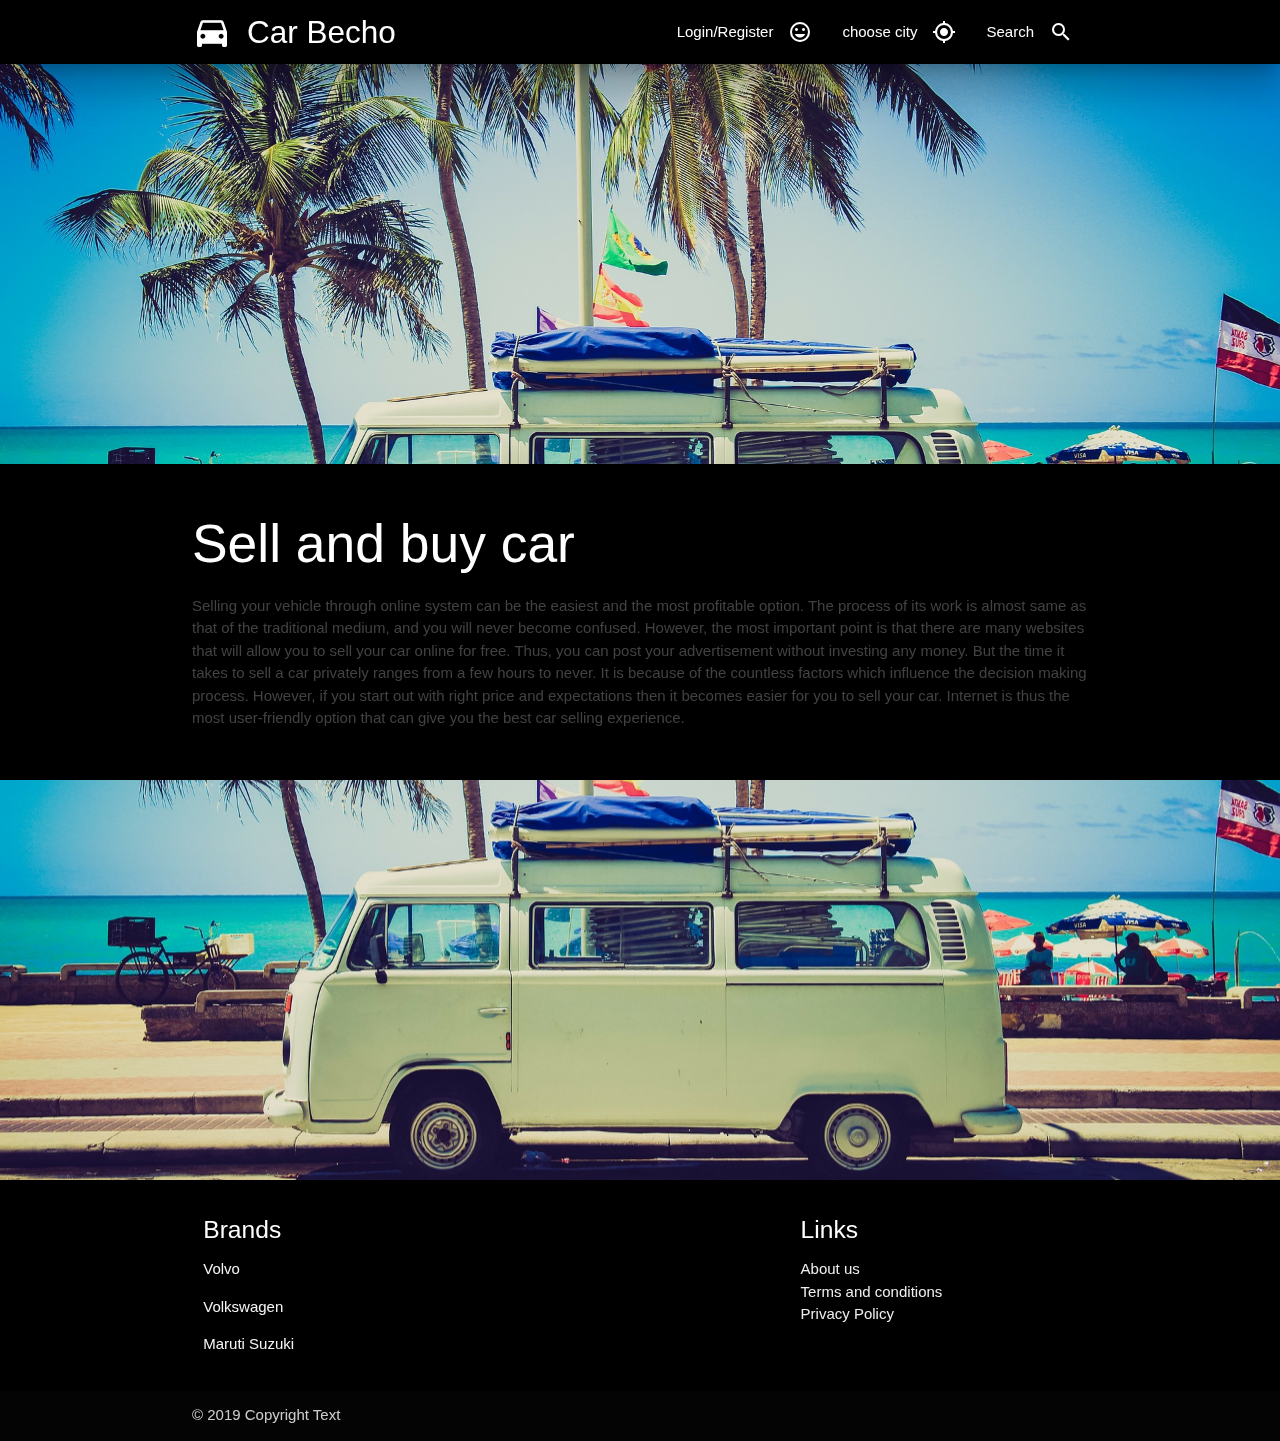
==== index.html @ 95f6b8c4 "v21" ====
<!DOCTYPE html>
<html>
    <head>
      
        <!--Import Google Icon Font-->
        <link href="https://fonts.googleapis.com/icon?family=Material+Icons" rel="stylesheet">
        <!--Import materialize.css-->
        <link type="text/css" rel="stylesheet" href="css/materialize.min.css"  media="screen,projection"/>
        <link type="text/css" rel="stylesheet" href="css/mi.css"/>

        <!--Let browser know website is optimized for mobile-->
        <meta name="viewport" content="width=device-width, initial-scale=1.0"/>
        <style>
            html, body, .block {
                height: 100%;
            }
            nav ul li a:hover, nav ul li a.active {
                background-color: rgba(0,0,0,.10);
            }
            footer {
                padding-left: 0;
            }
    </style>
    </head>

    <body>
        <!------------------Preloader---------------->
        <div class="spinner-wrapper">
            <div class="spinner">
                <div class="rect1"></div>
                <div class="rect2"></div>
                <div class="rect3"></div>
                <div class="rect4"></div>
                <div class="rect5"></div>
            </div>
        </div>
        <!----------------------Navigation Bar------------------------------>
        <div class="navbar-fixed">
            <nav class="nav-color z-depth-5 black">
                <div class="container nav-wrapper">
                    <a href="#!" class="brand-logo"><i class="material-icons" style="font-size: 40px">directions_car</i>Car Becho</a>
                    <a href="#" data-target="mobile-demo" class="sidenav-trigger"><i class="material-icons">menu</i></a>
                    <ul class="right hide-on-med-and-down" id="nav-list">
                        <li data-target="loginModal" class="modal-trigger" id="loginModal-id"><a href="#"><i class="material-icons right">tag_faces</i>Login/Register</a></li>
                        <li data-target="dropdown1" class="dropdown-trigger" id="user-id"><a id="userl" href="#"><i class="material-icons right">person</i></a></li>
                        <li data-target="choose-city" class="modal-trigger" id="city-id"><a id="cityli"><i class="material-icons right">my_location</i>choose city</a></li>
                        <li data-target="search-mod" class="modal-trigger"><a><i class="material-icons right">search</i>Search</a></li>
                    </ul>
                </div>
            </nav>
        </div>
        <ul class="sidenav" id="mobile-demo">
            <li data-target="loginModal" class="modal-trigger" id="loginModal-id"><a href="#"><i class="material-icons right">tag_faces</i>Login/Register</a></li>
            <li data-target="choose-city" class="modal-trigger" id="city-id"><a href="#"><i class="material-icons right">my_location</i>choose city</a></li>
        </ul>
        <!-------Dropdown Structure------------------>
        <ul id='dropdown1' class='dropdown-content'>
            <li><a href="profile.php">My profile</a></li>
            <li><a onclick="logout()">Logout</a></li>
        </ul>
        <!----------------------Modal for login and register-------------------------------->
        <div id="loginModal" class="modal" id="login-modal">
            <div class="modal-content">
                <div class="modal-header">
                    <div class="row col-row" style="height: 440px" id="log-content">
                        <div class="col s12 m5 col-log white-text" id="modal-log-content">
                            <h5>Login</h5>
                            <p>Get access to your Orders, Wishlists and Recommendations</p>
                        </div>
                        <div class="col s12 m6">
                            <div class="row row-log-fields">
                                <form class="col s12" id="login-form" method="post" action="php/login.php">
                                    <div class="input-field col s12">
                                        <input id="username" type="text" class="validate" name="username" required>
                                        <label for="username">Username</label>
                                    </div>
                                    <div class="input-field col s12">
                                        <input id="password" type="password" class="validate" name="password" required>
                                        <label for="password">Password</label>
                                    </div>
                                    <div class="input-field col s12">
                                        <button class="btn waves-effect waves-light orange" style="width: 100%">Submit</button>
                                    </div>
                                    <div class="input-field col s12 ">
                                        <a class="waves-effect waves-light white blue-text btn" style="width: 100%" id="register">New to site? Sign up</a>
                                    </div>
                                </form>
                            </div>  
                        </div>
                    </div>
                    <!-------register------------>
                    <div class="row col-row" style="height: 450px" id="reg-content">
                        <div class="col s12 m5 col-log white-text" id="modal-log-content">
                            <h5>Signup</h5>
                            <p>We don not share your personal details with anyone.</p>
                            <a class="white-text" style="font-size: 10px"><p class="aluser">Already a user?Click here!</p></a>
                        </div>
                        <div class="col s12 m6">
                            <div class="row row-log-fields">
                                <form class="col s12" id="register-form" method="post" action="php/register.php">
                                    <div class="input-field col s12">
                                        <input id="uname" type="text" class="validate" name="uname">
                                        <label for="uname">Username</label>
                                    </div>
                                    <div class="input-field col s12">
                                        <input id="pass" type="password" class="validate" name="pass">
                                        <label for="pass">Password</label>
                                    </div>
                                    <div class="input-field col s12">
                                        <input id="name" type="text" class="validate" name="name">
                                        <label for="name">Name</label>
                                    </div>
                                    <div class="input-field col s12">
                                        <input id="email" type="email" class="validate" name="email">
                                        <label for="email">Email</label>
                                    </div>
                                    <div class="input-field col s12">
                                        <button class="btn waves-effect waves-light orange" type="submit" name="action" style="width: 100%">Submit</button>
                                    </div>
                                    <div class="input-field col s12 show-on-medium-and-down">
                                        <a class="black-text" style="font-size: 10px"><p class="aluser">Already a user?Click here!</p></a>
                                    </div>
                                </form>
                            </div>  
                        </div>
                    </div>
                </div>
            </div>
        </div>
        <!----------------------Citymodal--------------------------------------->
        <div id="choose-city" class="modal">
            <div class="modal-content">
                <div class="row city-cards">
                    <div class="col s12 m4 city1" id="city1">
                        <div class="card-panel black" style="margin-top: 20px;margin-left: 40px">
                            <span class="white-text">Mumbai</span>
                        </div>
                    </div>
                    <div class="col s12 m4 city1" id="city1">
                        <div class="card-panel black" style="margin-top: 20px;margin-left: 20px">
                            <span class="white-text">Chennai</span>
                        </div>
                    </div>
                    <div class="col s12 m4 city1" id="city1">
                        <div class="card-panel black" style="margin-top: 20px;margin-left: 20px">
                            <span class="white-text">Kolkata</span>
                        </div>
                    </div>
                    <div class="col s12 m4 city1" id="city1">
                        <div class="card-panel black" style="margin-top: 20px;margin-left: 20px">
                            <span class="white-text">Delhi</span>
                        </div>
                    </div>
                </div>
            </div>
        </div>

        <!----------------------Search Modal--------------------------------->
        <div id="search-mod" class="modal transparent search-modal" >
            <div class="modal-content">
                <div class="row">
                    <nav>
                        <div class="nav-wrapper blue">
                            <form>
                                <div class="input-field">
                                    <input id="searchf" type="search" required>
                                    <label class="label-icon" for="searchf"><i class="material-icons">search</i></label>
                                    <i class="material-icons">close</i>
                                    <div class="collection" id="search-results">
                                        
                                    </div>
                                </div>
                            </form>
                        </div>
                    </nav>
                </div>
            </div>
        </div>

        <!----------------------Parallax Container------------------------------>
        <div class="parallax-container">
            <div class="parallax">
                <img class="parallax-img" src="img/back3.jpg" >
            </div>
        </div>
        <div class="section nav-color black">
            <div class="row container">
                <h2 class="header white-text">Sell and buy car</h2>
                <p class="grey-text text-darken-3 lighten-3">Selling your vehicle through online system can be the easiest and the most profitable option. The process of its work is almost same as that of the traditional medium, and you will never become confused. However, the most important point is that there are many websites that will allow you to sell your car online for free. Thus, you can post your advertisement without investing any money. But the time it takes to sell a car privately ranges from a few hours to never. It is because of the countless factors which influence the decision making process. However, if you start out with right price and expectations then it becomes easier for you to sell your car. Internet is thus the most user-friendly option that can give you the best car selling experience.</p>

            </div>
        </div>
        <div class="parallax-container">
            <div class="parallax"><img class="parallax-img" src="img/back3.jpg"></div>
        </div>
        
        <!--------------------------Footer------------------------------------>
        <footer class="page-footer black">
            <div class="container">
                <div class="row">
                    <div class="col l6 s12">
                        <h5 class="white-text">Brands</h5>
                        <p class="grey-text text-lighten-4">Volvo</p>
                        <p class="grey-text text-lighten-4">Volkswagen</p>
                        <p class="grey-text text-lighten-4">Maruti Suzuki</p>
                    </div>
                    <div class="col l4 offset-l2 s12">
                        <h5 class="white-text">Links</h5>
                        <ul>
                            <li><a class="grey-text text-lighten-3" href="#!">About us</a></li>
                            <li><a class="grey-text text-lighten-3" href="#!">Terms and conditions</a></li>
                            <li><a class="grey-text text-lighten-3" href="#!">Privacy Policy</a></li>
                        </ul>
                    </div>
                </div>
            </div>
            <div class="footer-copyright">
                <div class="container">
                    © 2019 Copyright Text
                    <a class="grey-text text-lighten-4 right" href="#!"></a>
                </div>
            </div>
        </footer>
        
        <!--JavaScript at end of body for optimized loading-->
        <script type="text/javascript" src="https://code.jquery.com/jquery-3.3.1.js"></script>
        <script type="text/javascript" src="js/materialize.min.js"></script>
        <script type="text/javascript" src="js/mi.js"></script>
        <script type="text/javascript" src="js/jquery.cookie.js"></script>
        <script>

            function search(va){
                var xhttp = new XMLHttpRequest();
                xhttp.onreadystatechange = function() {
                    if (this.readyState == 4 && this.status == 200) {
                        //document.getElementById("demo").innerHTML = this.responseText;
                        console.log("hi"+this.responseText);
                        $("#search-results").empty();
                        $("#search-results").prepend(this.responseText);
                    }
                };
                xhttp.open("GET", "search.php?q="+va, true);
                xhttp.send();
            }
            //logout function
            function logout(){
                $.removeCookie('username', { path: '/' });
                $("#user-id").hide();
                $("#loginModal-id").show();
                $("#userl").empty();
                M.toast({html: 'Logged out', classes: 'rounded toast-mod'});
            }
            //login function
            $(document).ready(function() {
                //console.log("username : "+ $.cookie("username"));

                //search-field keypress event
                $("#searchf").keyup(function(){
                    var q = $("#searchf").val();
                    console.log("keypress event fired"+ $("#searchf").val());
                    search(q);
                });

                $('.aluser').on('click',function(){
                    console.log("cliock");
                    $('#reg-content').hide();
                    $('#log-content').show();
                    
                });

                if (document.cookie.indexOf('city') == -1 ) {
                    console.log("empty");
                }else{
                    $('#cityli').empty();
                    $('#cityli').prepend("<i class='material-icons right'>my_location</i>" +$.cookie("city"));
                }

                //city card on click listener
                $(".city1").click(function(){
                    var cname = $(this).text().trim();
                    if (cname==="Mumbai") {
                        console.log("m");
                        $.cookie("city", cname , { path : '/' });
                        $('#cityli').empty();
                        $('#cityli').prepend("<i class='material-icons right'>my_location</i>" +cname);
                    }else if(cname==="Chennai"){
                        console.log("ch");
                        $.cookie("city", cname , { path : '/' });
                        $('#cityli').empty();
                        $('#cityli').prepend("<i class='material-icons right'>my_location</i>" +cname);
                    }else if(cname==="Kolkata"){
                        console.log("ko");
                        $.cookie("city", cname , { path : '/' });
                        $('#cityli').empty();
                        $('#cityli').prepend("<i class='material-icons right'>my_location</i>" +cname);
                    }else if(cname==="Delhi"){
                        console.log("del");
                        $.cookie("city", cname , { path : '/' });
                        $('#cityli').empty();
                        $('#cityli').prepend("<i class='material-icons right'>my_location</i>" +cname);
                    }else{
                        //console.log("fuck");
                    }
                    $('.modal').modal('close');
                });
                //login function
                function login(){
                    if (document.cookie.indexOf('username') == -1 ) {
                        //console.log("empty");
                        $("#user-id").hide();
                    }else{
                        $("#loginModal-id").hide();
                        $("#user-id").show();
                        $("#userl").prepend($.cookie("username"));
                    }
                }
                login();

                //Preloader
                $(window).on("load", function() {
                    preloaderFadeOutTime = 1000;
                    function hidePreloader() {
                        var preloader = $('.spinner-wrapper');
                        preloader.fadeOut(preloaderFadeOutTime);
                    }
                    hidePreloader();
                });

                //ajax login form submit
                $('#login-form').submit(function (e) {
                    e.preventDefault();

                    $.ajax({
                        type: $('#login-form').attr('method'),
                        url: $('#login-form').attr('action'),
                        data: $('#login-form').serialize(),
                        success: function (data) {
                            //console.log('Submission was successful.');
                            //console.log(data);
                            if(data==="found"){
                                $("#loginModal-id").hide();
                                $("#user-id").show();
                                M.toast({html: 'Login successfully', classes: 'rounded toast-mod'});
                                //$("#userl").prepend($.cookie("username"));
                                login();
                                $('.modal').modal('close');
                            }else{
                                M.toast({html: 'Invalid username or passwords', classes: 'rounded toast-mod'});
                            }
                        },
                        error: function (data) {
                            console.log('An error occurred.');
                            console.log(data);
                        },
                    });
                });

                //ajax register form submit
                $('#register-form').submit(function (e) {
                    e.preventDefault();

                    $.ajax({
                        type: $('#register-form').attr('method'),
                        url: $('#register-form').attr('action'),
                        data: $('#register-form').serialize(),
                        success: function (data) {
                            //console.log('Submission was successful.');
                            //console.log(data);
                            if(data==="done"){
                                M.toast({html: 'Registered successfully', classes: 'rounded toast-mod'});
                                M.toast({html: 'Login to continue...', classes: 'rounded toast-mod'});
                                $('#reg-content').hide();
                                $('#log-content').show();
                            }else{
                                alert("Try again later...!");
                                $('.modal').modal().close();
                            }
                        },
                        error: function (data) {
                            console.log('An error occurred.');
                            console.log(data);
                        },
                    });
                });
            });

        </script>
    </body>
</html>
---- css/mi.css ----
.parallax-container{
	height: 400px !important;
}

#overl{
	background: rgba(15, 19, 19, 0.6) !important;
}
.city-cards{
	margin-top: : 20px !important;
}

@media screen and (max-width: 480px){
	.modal{
	    width:70% !important;
	    height: 80% !important;
	    margin:0 auto;
	}
}

.modal{
    width:55% !important;
    height: 60% !important;
    margin:0 auto;
    /*add what you want here*/
}
.search-modal{
	height: 40% !important;
}

.parallax-img{
	width: 20%;
}

.modal-content{
	padding: 0px !important;
}

.col-log{
	background: #007bff;
	padding-left: 20px !important;
	padding-top: 30px !important;
	height: 100% !important;
}

.col-row{
	margin-bottom: 0px !important;
	height: 100%;
}

.row-log-fields{
	padding-top: 30px !important;
	padding-left: 10px !important;
}

.input-field label {
	color: grey;
}

.input-field input:focus + label {
	color: grey !important;
}

.input-field input:focus {
	border-bottom: 1px solid #64b5f6 !important;
	box-shadow: 0 1px 0 0 #64b5f6 !important;
}

<<<<<<< HEAD
#choose-city{

	background: transparent;
}
.img_size{
	width: 130px;
	height: 170px;

=======
@media screen and (max-width: 600px) {
	#modal-log-content{
		display: none;
	}
}

.spinner {
	position: absolute;
	top: 48%;
	left: 48%;
	width: 50px;
	height: 40px;
	text-align: center;
	font-size: 10px;
}

.spinner > div {
	background-color: #333;
	height: 100%;
	width: 6px;
	display: inline-block;

	-webkit-animation: sk-stretchdelay 1.2s infinite ease-in-out;
	animation: sk-stretchdelay 1.2s infinite ease-in-out;
}

.spinner .rect2 {
	-webkit-animation-delay: -1.1s;
	animation-delay: -1.1s;
}

.spinner .rect3 {
	-webkit-animation-delay: -1.0s;
	animation-delay: -1.0s;
}

.spinner .rect4 {
	-webkit-animation-delay: -0.9s;
	animation-delay: -0.9s;
}

.spinner .rect5 {
	-webkit-animation-delay: -0.8s;
	animation-delay: -0.8s;
}

@-webkit-keyframes sk-stretchdelay {
	0%, 40%, 100% { -webkit-transform: scaleY(0.4) }  
	20% { -webkit-transform: scaleY(1.0) }
}

@keyframes sk-stretchdelay {
	0%, 40%, 100% { 
		transform: scaleY(0.4);
		-webkit-transform: scaleY(0.4);
	}  20% { 
		transform: scaleY(1.0);
		-webkit-transform: scaleY(1.0);
	}
}

.spinner-wrapper {
	position: fixed;
	top: 0;
	left: 0;
	right: 0;
	bottom: 0;
	background-color: #ffffff;
	z-index: 999999;
}

.toast-mod{
	background: black !important;
>>>>>>> db342decac1a6033e445a4296ee695070d4d5871
}
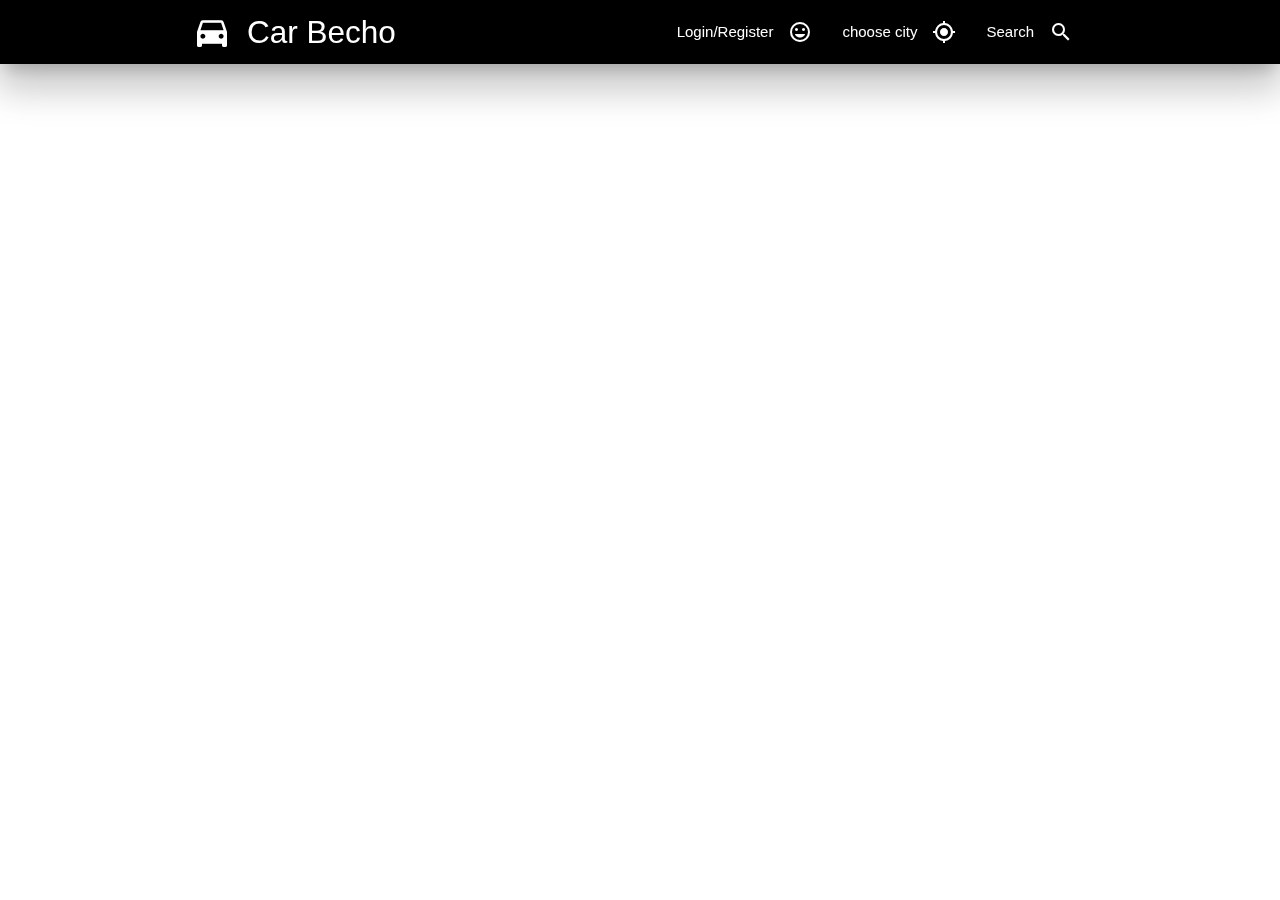
==== commit d60b189c: "Merge branch 'master' of https://github.com/nidhip24/project" ====
--- a/index.html
+++ b/index.html
@@ -128,9 +128,30 @@
             </div>
         </div>
         <!----------------------Citymodal--------------------------------------->
-        <div id="choose-city" class="modal">
+        <div id="choose-city" class="modal transparent">
             <div class="modal-content">
                 <div class="row city-cards">
+<<<<<<< HEAD
+
+                     <div class="col s12 m3 city1" value="Mumbai">
+                        <div class="card-panel transparent" style="padding: 0px;margin: 0px">
+                            <img src="img\Mum.PNG" class="img_size">
+                        </div>
+                    </div>
+                    <div class="col s12 m3 city1" id="c1" value="Chennai">
+                        <div class="card-panel transparent" style="padding: 0px;margin: 0px">
+                            <img src="img\chennai.PNG" class="img_size">
+                        </div>
+                    </div>
+                    <div class="col s12 m3 city1" value="Kolkata">
+                        <div class="card-panel transparent" style="padding: 0px;margin: 0px">
+                            <img src="img\kol.PNG" class="img_size">
+                        </div>
+                    </div>
+                    <div class="col s12 m3 city1" value="Delhi">
+                        <div class="card-panel transparent" style="padding: 0px;margin: 0px">
+                            <img src="img\Delhi.PNG" class="img_size">
+=======
                     <div class="col s12 m4 city1" id="city1">
                         <div class="card-panel black" style="margin-top: 20px;margin-left: 40px">
                             <span class="white-text">Mumbai</span>
@@ -149,8 +170,10 @@
                     <div class="col s12 m4 city1" id="city1">
                         <div class="card-panel black" style="margin-top: 20px;margin-left: 20px">
                             <span class="white-text">Delhi</span>
-                        </div>
-                    </div>
+>>>>>>> bc0d5b685b3715d924cd79c119b601087c968abc
+                        </div>
+                    </div>
+
                 </div>
             </div>
         </div>
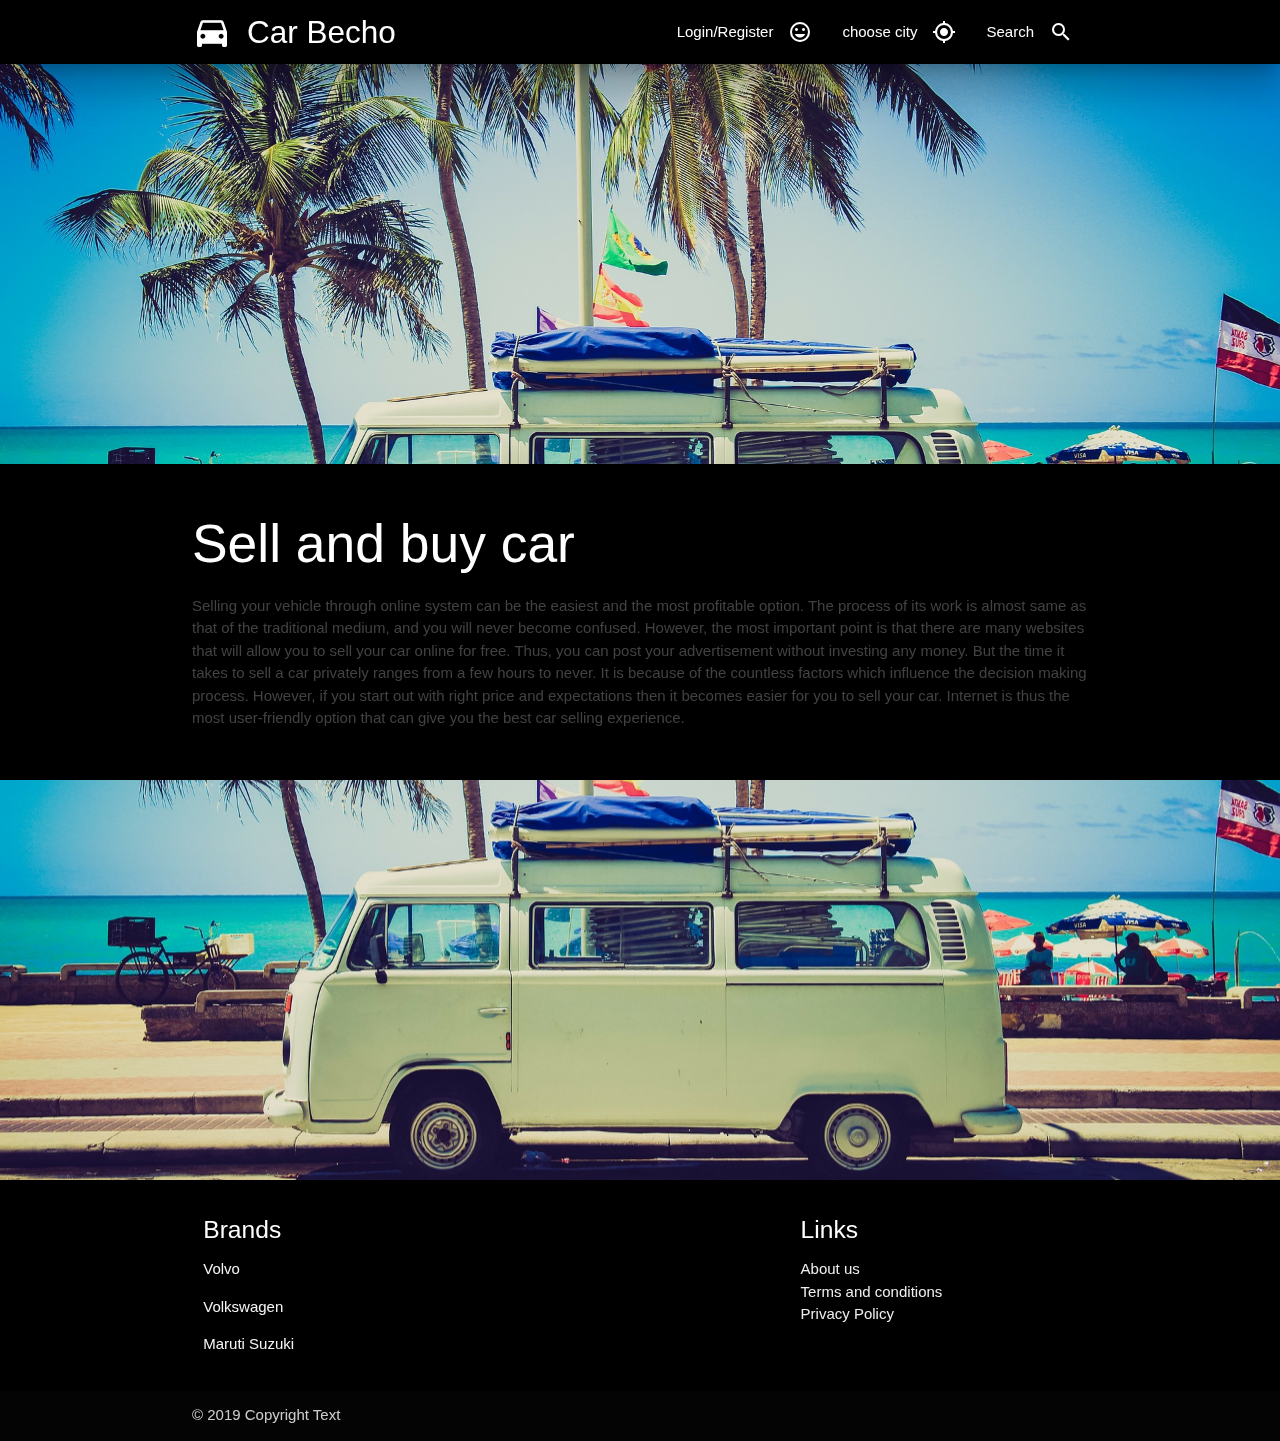
==== commit 188b3066: "bugs fixed and updated sql ...." ====
--- a/index.html
+++ b/index.html
@@ -13,6 +13,7 @@
         <style>
             html, body, .block {
                 height: 100%;
+                
             }
             nav ul li a:hover, nav ul li a.active {
                 background-color: rgba(0,0,0,.10);
@@ -127,53 +128,30 @@
                 </div>
             </div>
         </div>
-        <!----------------------Citymodal--------------------------------------->
+        <!----------------------City modal--------------------------------------->
         <div id="choose-city" class="modal transparent">
             <div class="modal-content">
                 <div class="row city-cards">
-<<<<<<< HEAD
-
                      <div class="col s12 m3 city1" value="Mumbai">
                         <div class="card-panel transparent" style="padding: 0px;margin: 0px">
-                            <img src="img\Mum.PNG" class="img_size">
+                            <img src="img\Mum.PNG" class="img_size"><p hidden="trur">Mumbai</p>
                         </div>
                     </div>
                     <div class="col s12 m3 city1" id="c1" value="Chennai">
                         <div class="card-panel transparent" style="padding: 0px;margin: 0px">
-                            <img src="img\chennai.PNG" class="img_size">
+                            <img src="img\chennai.PNG" class="img_size"><p hidden="trur">Chennai</p>
                         </div>
                     </div>
                     <div class="col s12 m3 city1" value="Kolkata">
                         <div class="card-panel transparent" style="padding: 0px;margin: 0px">
-                            <img src="img\kol.PNG" class="img_size">
+                            <img src="img\kol.PNG" class="img_size"><p hidden="trur">Kolkata</p>
                         </div>
                     </div>
                     <div class="col s12 m3 city1" value="Delhi">
                         <div class="card-panel transparent" style="padding: 0px;margin: 0px">
-                            <img src="img\Delhi.PNG" class="img_size">
-=======
-                    <div class="col s12 m4 city1" id="city1">
-                        <div class="card-panel black" style="margin-top: 20px;margin-left: 40px">
-                            <span class="white-text">Mumbai</span>
-                        </div>
-                    </div>
-                    <div class="col s12 m4 city1" id="city1">
-                        <div class="card-panel black" style="margin-top: 20px;margin-left: 20px">
-                            <span class="white-text">Chennai</span>
-                        </div>
-                    </div>
-                    <div class="col s12 m4 city1" id="city1">
-                        <div class="card-panel black" style="margin-top: 20px;margin-left: 20px">
-                            <span class="white-text">Kolkata</span>
-                        </div>
-                    </div>
-                    <div class="col s12 m4 city1" id="city1">
-                        <div class="card-panel black" style="margin-top: 20px;margin-left: 20px">
-                            <span class="white-text">Delhi</span>
->>>>>>> bc0d5b685b3715d924cd79c119b601087c968abc
-                        </div>
-                    </div>
-
+                            <img src="img\Delhi.PNG" class="img_size"><p hidden="trur">Delhi</p>
+                        </div>
+                    </div>
                 </div>
             </div>
         </div>
@@ -186,10 +164,10 @@
                         <div class="nav-wrapper blue">
                             <form>
                                 <div class="input-field">
-                                    <input id="searchf" type="search" required>
-                                    <label class="label-icon" for="searchf"><i class="material-icons">search</i></label>
+                                    <input id="searchf" type="search" required style="margin: 0px">
+                                    <label class="label-icon" for="searchf" id="closemodal"><i class="material-icons" >search</i></label>
                                     <i class="material-icons">close</i>
-                                    <div class="collection" id="search-results">
+                                    <div class="collection" id="search-results" style="margin: 0px">
                                         
                                     </div>
                                 </div>
@@ -253,17 +231,24 @@
         <script>
 
             function search(va){
-                var xhttp = new XMLHttpRequest();
-                xhttp.onreadystatechange = function() {
-                    if (this.readyState == 4 && this.status == 200) {
-                        //document.getElementById("demo").innerHTML = this.responseText;
-                        console.log("hi"+this.responseText);
-                        $("#search-results").empty();
-                        $("#search-results").prepend(this.responseText);
-                    }
-                };
-                xhttp.open("GET", "search.php?q="+va, true);
-                xhttp.send();
+                // var xhttp = new XMLHttpRequest();
+                // xhttp.onreadystatechange = function() {
+                //     if (this.readyState == 4 && this.status == 200) {
+                //         //document.getElementById("demo").innerHTML = this.responseText;
+                //         console.log("hi"+this.responseText);
+                //         $("#search-results").empty();
+                //         $("#search-results").prepend(this.responseText);
+                //     }
+                // };
+                // xhttp.open("GET", "search.php?q="+va, true);
+                // xhttp.send();
+                $.getJSON("search.php?q="+va, function(data){
+                    $("#search-results").empty();
+                    $.each(data, function () {
+                        $("#search-results").prepend("<a href='showproduct.php?id="+this.id+"'class='collection-item black-text'>"+ this.modelname +"</a>");
+                        //console.log(value);
+                    });
+                });
             }
             //logout function
             function logout(){
@@ -284,6 +269,12 @@
                     search(q);
                 });
 
+                //close modal on click
+                $('#closemodal').on('click',function(){
+                    console.log("close");
+                    $('.modal').modal('close');                   
+                });
+
                 $('.aluser').on('click',function(){
                     console.log("cliock");
                     $('#reg-content').hide();
@@ -301,7 +292,7 @@
                 //city card on click listener
                 $(".city1").click(function(){
                     var cname = $(this).text().trim();
-                    if (cname==="Mumbai") {
+                    if (cname.indexOf("Mumbai") != -1 ){
                         console.log("m");
                         $.cookie("city", cname , { path : '/' });
                         $('#cityli').empty();
@@ -322,8 +313,9 @@
                         $('#cityli').empty();
                         $('#cityli').prepend("<i class='material-icons right'>my_location</i>" +cname);
                     }else{
-                        //console.log("fuck");
+                        console.log("fuck");
                     }
+                    console.log("fuck");
                     $('.modal').modal('close');
                 });
                 //login function
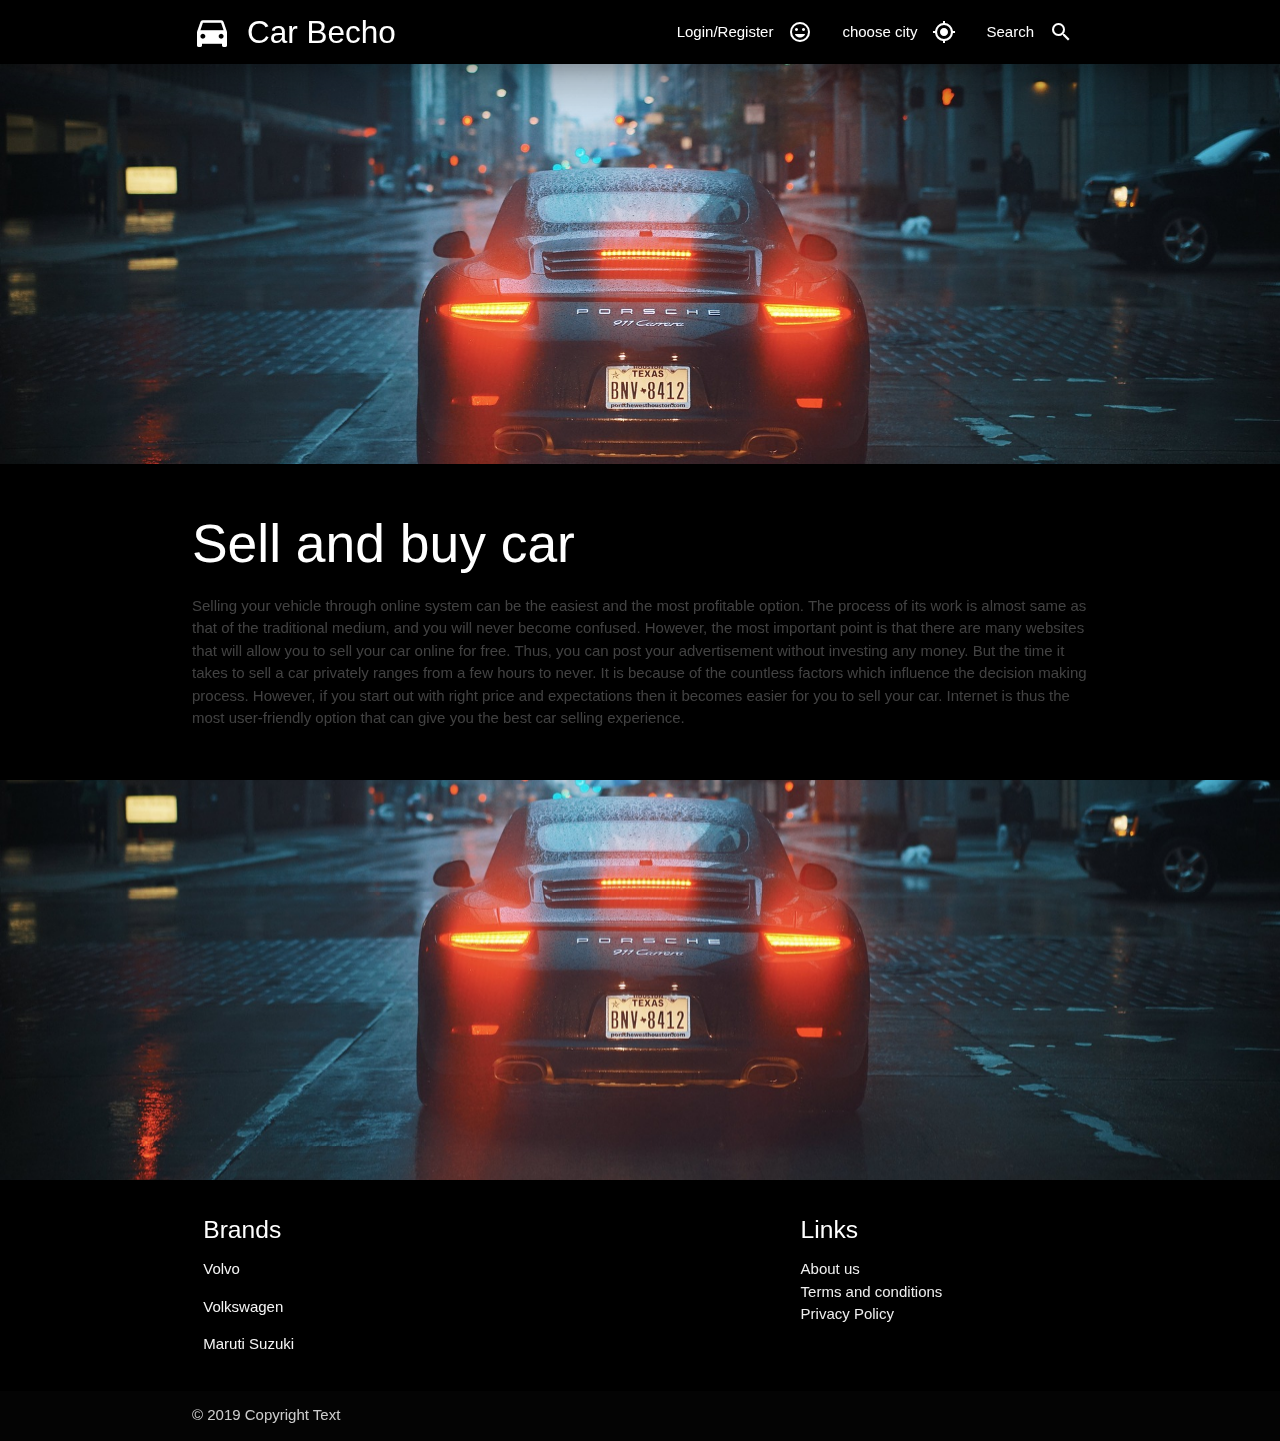
==== commit 798d9fb1: "added cards for search" ====
--- a/index.html
+++ b/index.html
@@ -181,7 +181,7 @@
         <!----------------------Parallax Container------------------------------>
         <div class="parallax-container">
             <div class="parallax">
-                <img class="parallax-img" src="img/back3.jpg" >
+                <img class="parallax-img" src="img/backk.jpg" >
             </div>
         </div>
         <div class="section nav-color black">
@@ -192,7 +192,7 @@
             </div>
         </div>
         <div class="parallax-container">
-            <div class="parallax"><img class="parallax-img" src="img/back3.jpg"></div>
+            <div class="parallax"><img class="parallax-img" src="img/backk.jpg"></div>
         </div>
         
         <!--------------------------Footer------------------------------------>
@@ -245,7 +245,11 @@
                 $.getJSON("search.php?q="+va, function(data){
                     $("#search-results").empty();
                     $.each(data, function () {
-                        $("#search-results").prepend("<a href='showproduct.php?id="+this.id+"'class='collection-item black-text'>"+ this.modelname +"</a>");
+                        if(this.modelname != '-1' && this.id != '-1'){
+                            $("#search-results").prepend("<a href='showproduct.php?id="+this.id+"' class='collection-item black-text'>"+ this.modelname +"</a>");
+                        }else{
+                            $("#search-results").prepend("<a class='collection-item black-text'>No suggestions</a>");
+                        }
                         //console.log(value);
                     });
                 });
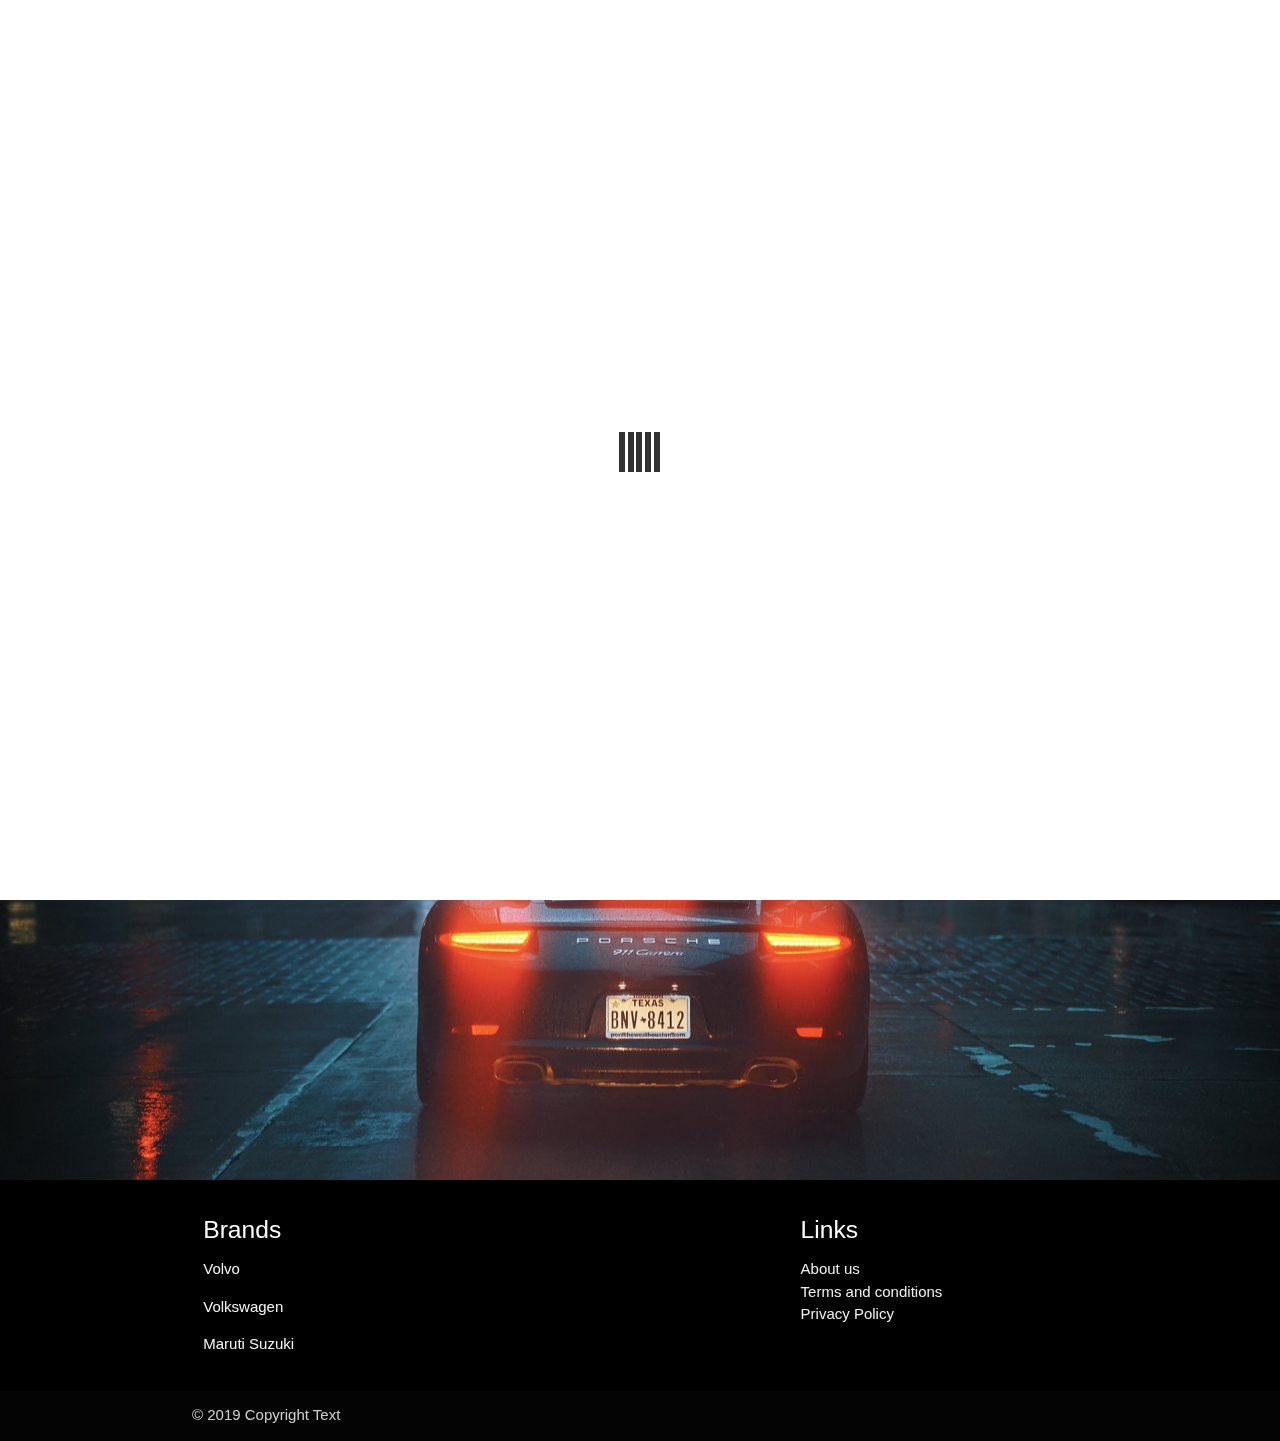
==== commit 63219cbc: "done" ====
--- a/index.html
+++ b/index.html
@@ -39,7 +39,7 @@
         <div class="navbar-fixed">
             <nav class="nav-color z-depth-5 black">
                 <div class="container nav-wrapper">
-                    <a href="#!" class="brand-logo"><i class="material-icons" style="font-size: 40px">directions_car</i>Car Becho</a>
+                    <a href="index.html" class="brand-logo"><i class="material-icons" style="font-size: 40px">directions_car</i>Car Becho</a>
                     <a href="#" data-target="mobile-demo" class="sidenav-trigger"><i class="material-icons">menu</i></a>
                     <ul class="right hide-on-med-and-down" id="nav-list">
                         <li data-target="loginModal" class="modal-trigger" id="loginModal-id"><a href="#"><i class="material-icons right">tag_faces</i>Login/Register</a></li>
@@ -57,6 +57,7 @@
         <!-------Dropdown Structure------------------>
         <ul id='dropdown1' class='dropdown-content'>
             <li><a href="profile.php">My profile</a></li>
+            <li><a data-target="car-mod" class="modal-trigger">Add car</a></li>
             <li><a onclick="logout()">Logout</a></li>
         </ul>
         <!----------------------Modal for login and register-------------------------------->
@@ -162,7 +163,7 @@
                 <div class="row">
                     <nav>
                         <div class="nav-wrapper blue">
-                            <form>
+                            <form autocomplete="off">
                                 <div class="input-field">
                                     <input id="searchf" type="search" required style="margin: 0px">
                                     <label class="label-icon" for="searchf" id="closemodal"><i class="material-icons" >search</i></label>
@@ -174,6 +175,69 @@
                             </form>
                         </div>
                     </nav>
+                </div>
+            </div>
+        </div>
+
+        <!----------------------Add car data modal------------------------------>
+        <div id="car-mod" class="modal " >
+            <div class="modal-content" style="margin : 10px">
+                <div class="row">
+                    <h4>Add car details</h4>
+                    <form class="col s12" id="car-detail-form" method="post" action="php/addcar.php" enctype = "multipart/form-data">
+                        <div class="input-field col s6">
+                            <input id="company" type="text" class="validate" name="company">
+                            <label for="company">Company</label>
+                        </div>
+                        <div class="input-field col s6">
+                            <input id="model" type="text" class="validate" name="model">
+                            <label for="model">Model</label>
+                        </div>
+                        <div class="input-field col s3">
+                            <input id="fuel" type="text" class="validate" name="fuel">
+                            <label for="fuel">Fuel type</label>
+                        </div>
+                        <div class="input-field col s3">
+                            <input id="kms" type="text" class="validate" name="kilom">
+                            <label for="kms">KMs</label>
+                        </div>
+                        <div class="input-field col s3">
+                            <input id="year" type="text" class="validate" name="year">
+                            <label for="year">Year</label>
+                        </div>
+                        <div class="input-field col s3">
+                                <div class="btn">
+                                    <span>File</span>
+                                    <input type="file" name="images">
+                                </div>
+                                <div class="file-path-wrapper">
+                                    <input class="file-path validate" type="text">
+                                </div>
+                        </div>
+                        <div class="input-field col s6">
+                            <input id="state" type="text" class="validate" name="state">
+                            <label for="state">State</label>
+                        </div>
+                        <div class="input-field col s6">
+                            <input id="city" type="text" class="validate" name="city">
+                            <label for="city">City</label>
+                        </div>
+                        <div class="input-field col s12">
+                            <input id="detail" type="text" class="validate" name="detail">
+                            <label for="detail">Detail</label>
+                        </div>
+                        <div class="input-field col s6">
+                            <input id="pno" type="text" class="validate" name="pno">
+                            <label for="pno">Phone number</label>
+                        </div>
+                        <div class="input-field col s6">
+                            <input id="price" type="text" class="validate" name="price">
+                            <label for="price">Price</label>
+                        </div>
+                        <div class="input-field col s3">
+                            <button class="btn waves-effect waves-light orange" type="submit" name="action" style="width: 100%">Submit</button>
+                        </div>
+                    </form>
                 </div>
             </div>
         </div>
@@ -208,7 +272,7 @@
                     <div class="col l4 offset-l2 s12">
                         <h5 class="white-text">Links</h5>
                         <ul>
-                            <li><a class="grey-text text-lighten-3" href="#!">About us</a></li>
+                            <li><a class="grey-text text-lighten-3" href="about.php">About us</a></li>
                             <li><a class="grey-text text-lighten-3" href="#!">Terms and conditions</a></li>
                             <li><a class="grey-text text-lighten-3" href="#!">Privacy Policy</a></li>
                         </ul>
@@ -242,6 +306,7 @@
                 // };
                 // xhttp.open("GET", "search.php?q="+va, true);
                 // xhttp.send();
+                $("#search-results").empty();
                 $.getJSON("search.php?q="+va, function(data){
                     $("#search-results").empty();
                     $.each(data, function () {
@@ -374,6 +439,36 @@
                     });
                 });
 
+
+                // //ajax add ccar form submit
+                // $('#car-detail-form').submit(function (e) {
+                //     e.preventDefault();
+
+                //     $.ajax({
+                //         type: $('#car-detail-form').attr('method'),
+                //         url: $('#car-detail-form').attr('action'),
+                //         data: $('#car-detail-form').serialize(),
+                //         success: function (data) {
+                //             //console.log('Submission was successful.');
+                //             console.log(data);
+                //             if(data==="done"){
+                                
+                //                 M.toast({html: 'Car details added successfully', classes: 'rounded toast-mod'});
+                //                 $('.modal').modal('close');
+                //             }else{
+                //                 M.toast({html: 'try again after some time', classes: 'rounded toast-mod'});
+                //                 M.toast({html: data, classes: 'rounded toast-mod'});
+                //             }
+                //         },
+                //         error: function (data) {
+                //             console.log('An error occurred.');
+                //             M.toast({html: data, classes: 'rounded toast-mod'});
+                //             console.log(data);
+                //         },
+                //     });
+                // });
+
+
                 //ajax register form submit
                 $('#register-form').submit(function (e) {
                     e.preventDefault();
--- a/css/mi.css
+++ b/css/mi.css
@@ -7,6 +7,7 @@
 }
 .city-cards{
 	margin-top: : 20px !important;
+	padding-left: 20px !important;
 }
 
 @media screen and (max-width: 480px){
@@ -15,6 +16,18 @@
 	    height: 80% !important;
 	    margin:0 auto;
 	}
+}
+
+.collapsible{
+	margin : 0px !important;
+}
+
+.card-content{
+	height : 100px !important;
+}
+
+.collapsible-clas{
+	padding: 0px !important;
 }
 
 .modal{
@@ -65,16 +78,6 @@
 	box-shadow: 0 1px 0 0 #64b5f6 !important;
 }
 
-<<<<<<< HEAD
-#choose-city{
-
-	background: transparent;
-}
-.img_size{
-	width: 130px;
-	height: 170px;
-
-=======
 @media screen and (max-width: 600px) {
 	#modal-log-content{
 		display: none;
@@ -148,5 +151,17 @@
 
 .toast-mod{
 	background: black !important;
->>>>>>> db342decac1a6033e445a4296ee695070d4d5871
+}
+
+.car-modal{
+	margin: 10px !important;
+}
+
+.center-img{
+	height: 100px;
+	width: 100px;
+	display: block;
+    margin-left: auto;
+    margin-right: auto;
+    width: 40%;
 }